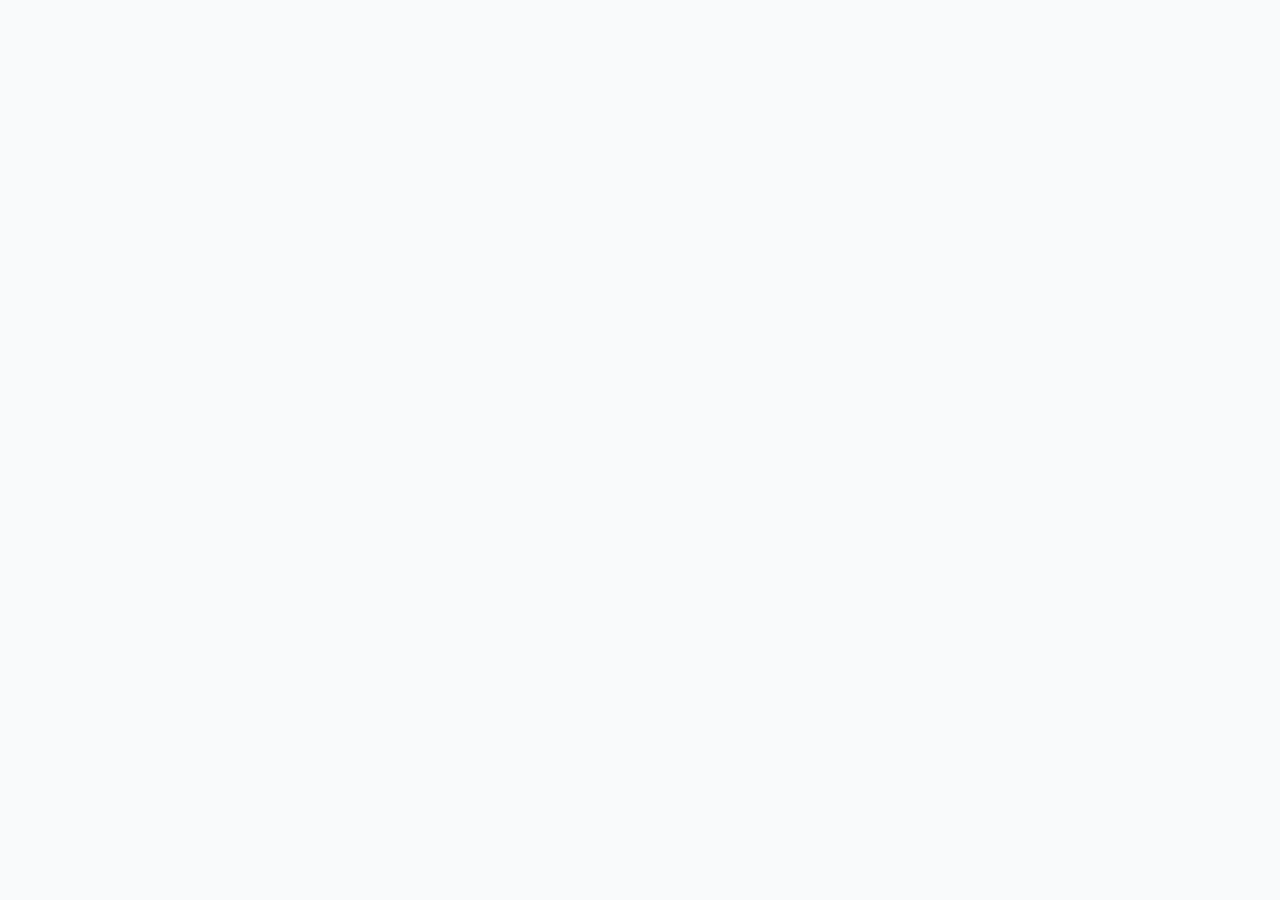
==== index.html @ e499d276 "Add files via upload" ====
<!DOCTYPE html>
<html lang="en">

<head>
    <meta charset="UTF-8">
    <meta name="viewport" content="width=device-width, initial-scale=1.0">
    <title>Chinmaya Vidyalaya</title>
    <link
        href="https://fonts.googleapis.com/css2?family=Playfair+Display:wght@600;700;800&family=Poppins:wght@300;400;500;600;700;800&display=swap"
        rel="stylesheet">
    <link rel="stylesheet" href="https://cdnjs.cloudflare.com/ajax/libs/font-awesome/6.4.0/css/all.min.css">
    <link rel="stylesheet" href="style.css">
    <link rel="icon" href="chinmaya-logo.png">
</head>

<body>

    <script src="script.js"></script>
</body>

</html>
---- style.css ----
/* ================================================================
   CHINMAYA VIDYALAYA - MEGA SCHOOL MANAGEMENT SYSTEM
   COMPLETE CSS WITH SINGLE THEME TOGGLE
   ================================================================ */

/* BASE RESET & SETUP */
* {
    margin: 0;
    padding: 0;
    box-sizing: border-box;
}

html {
    scroll-behavior: smooth;
}

html,
body {
    height: 100vh;
    width: 100vw;
    overflow: hidden;
}

/* CSS VARIABLES */
:root {
    /* --primary: #667eea; */
    --primary: #28378a;
    /* --secondary: #764ba2; */
    --secondary: #38f9d7;
    --tertiary: #a629b4;
    --success: #10b981;
    --danger: #ef4444;
    --warning: #f59e0b;
    --info: #3b82f6;
    --text-dark: #1f2937;
    --text-light: #6b7280;
    --bg-light: #f9fafb;
    --border: #e5e7eb;
    --shadow-sm: 0 1px 2px 0 rgba(0, 0, 0, 0.05);
    --shadow-md: 0 4px 6px -1px rgba(0, 0, 0, 0.1);
    --shadow-lg: 0 10px 15px -3px rgba(0, 0, 0, 0.1);
    --shadow-xl: 0 20px 25px -5px rgba(0, 0, 0, 0.1);
    --shadow-2xl: 0 25px 50px -12px rgba(0, 0, 0, 0.25);
    --transition-base: all 0.3s ease;
    --transition-slow: all 0.5s ease;
    --transition-fast: all 0.15s ease;
}

/* BODY & BASE STYLES */
body {
    font-family: 'Poppins', sans-serif;
    background: var(--bg-light);
    color: var(--text-dark);
    line-height: 1.6;
    -webkit-font-smoothing: antialiased;
    -moz-osx-font-smoothing: grayscale;
}

/* UTILITY CLASSES */
.hidden {
    display: none !important;
}

.visible {
    display: block !important;
}
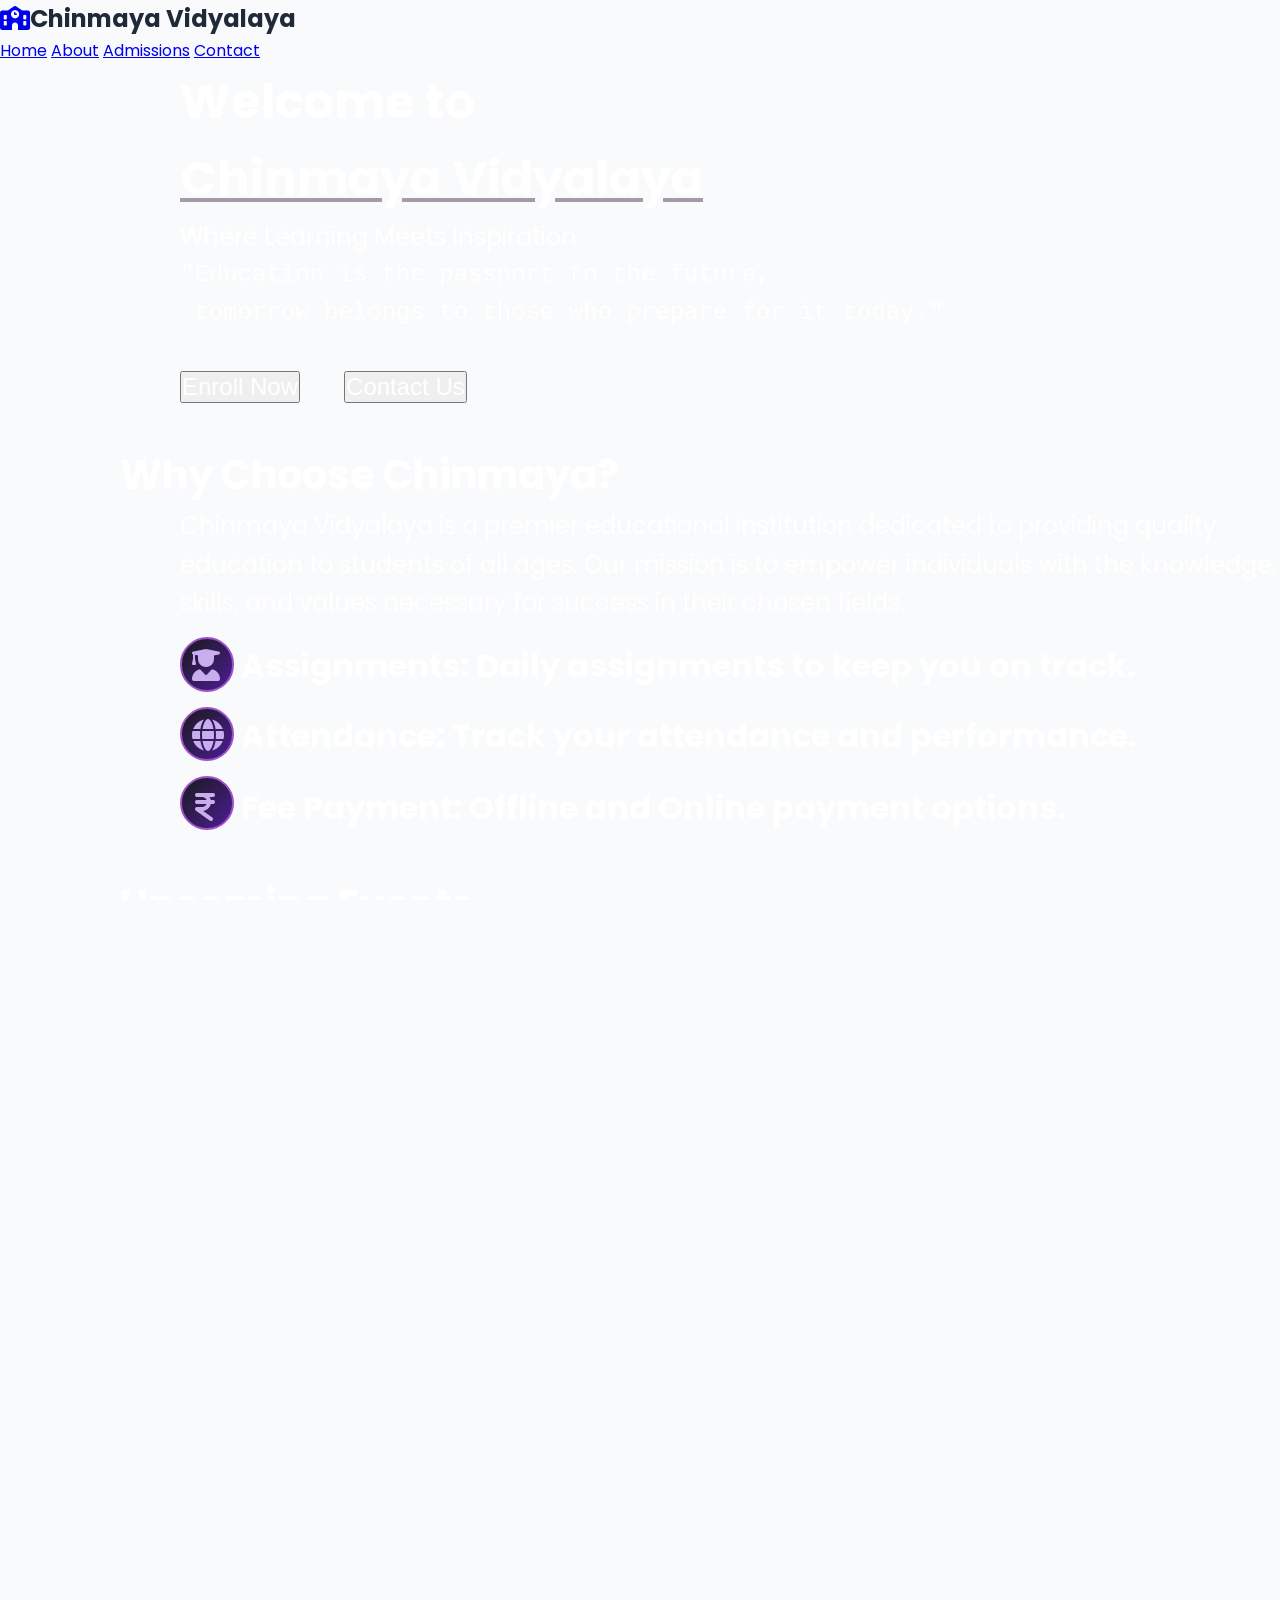
==== commit fa4740d7: "Update index.html" ====
--- a/index.html
+++ b/index.html
@@ -1,21 +1,177 @@
-<!DOCTYPE html>
+<!doctype html>
 <html lang="en">
-
-<head>
-    <meta charset="UTF-8">
-    <meta name="viewport" content="width=device-width, initial-scale=1.0">
+  <head>
+    <meta charset="UTF-8" />
+    <meta name="viewport" content="width=device-width, initial-scale=1.0" />
     <title>Chinmaya Vidyalaya</title>
     <link
-        href="https://fonts.googleapis.com/css2?family=Playfair+Display:wght@600;700;800&family=Poppins:wght@300;400;500;600;700;800&display=swap"
-        rel="stylesheet">
-    <link rel="stylesheet" href="https://cdnjs.cloudflare.com/ajax/libs/font-awesome/6.4.0/css/all.min.css">
-    <link rel="stylesheet" href="style.css">
-    <link rel="icon" href="chinmaya-logo.png">
-</head>
+      href="https://fonts.googleapis.com/css2?family=Playfair+Display:wght@600;700;800&family=Poppins:wght@300;400;500;600;700;800&display=swap"
+      rel="stylesheet"
+    />
+    <link
+      rel="stylesheet"
+      href="https://cdnjs.cloudflare.com/ajax/libs/font-awesome/6.4.0/css/all.min.css"
+    />
+    <link rel="stylesheet" href="style.css" />
+    <link rel="icon" href="assets/chogo.png" />
+  </head>
 
-<body>
+  <body>
+    <header class="nav-bar">
+      <div class="nav-bar-div">
+        <nav class="nav">
+          <div class="hego">
+            <h1 id="logo-container">
+              <a href="index.html"
+                ><i class="fa-solid fa-school" id="logo"></i></a
+              ><span id="logo-text">Chinmaya Vidyalaya</span>
+            </h1>
+          </div>
+          <div class="nav-links">
+            <a href="index.html" id="home" class="butt a">Home</a>
+            <a href="about.html" target="_blank" class="butt a">About</a>
+            <a href="about.html" target="_blank" class="butt a">Admissions</a>
+            <a
+              href="https://mail.google.com/mail/u/0/?fs=1&to=codeyaipro@gmail.com&tf=cm"
+              target="_blank"
+              class="btn-primary"
+              >Contact</a
+            >
+          </div>
+        </nav>
+      </div>
+    </header>
+    <main>
+        <div class="hero">
+            <div>
+                <h1 style="font-size: 3rem; color: white;margin-left: 180px">Welcome to</h1>
+                <h1 style="font-size: 3rem; color: white;margin-left: 180px;text-decoration: underline rgb(163, 156, 167)">Chinmaya Vidyalaya</h1>
+                <p style="font-size: 1.5rem; color: white;margin-left: 180px">Where Learning Meets Inspiration</p>
+                <pre style="font-size: 1.5rem; color: white;margin-left: 180px">
+"Education is the passport to the future,
+ tomorrow belongs to those who prepare for it today."
+                </pre>
+            </div>
+            <div>
+                <button class="btn-primary" style="font-size: 1.5rem; color: white;margin-left: 180px">Enroll Now</button>
+                <a href="https://mail.google.com/mail/u/0/?fs=1&to=codeyaipro@gmail.com&tf=cm" target="_blank"><button class="btn-secondary" style="font-size: 1.5rem; color: white;margin-left: 40px">Contact Us</button></a>
+            </div>
+        </div>
+        <section class="about">
+            <div>
+                <h2 style="font-size: 2.5rem; color: white;margin-left: 120px;margin-top: 40px">Why Choose Chinmaya?</h2>
+                <p style="font-size: 1.5rem; color: white;margin-left: 180px">
+                    Chinmaya Vidyalaya is a premier educational institution dedicated to providing quality education to students of all ages. Our mission is to empower individuals with the knowledge, skills, and values necessary for success in their chosen fields.
+                    <div class="graduate">
+                        <h3 style="font-size: 2rem; color: white;margin-left: 180px;margin-top: 15px;"><i class="fa-solid fa-user-graduate" style="height: 3.4rem;border: 2px solid rgb(159, 81, 201);width:3.4rem;padding: 10px;border-radius: 50%;background: linear-gradient(135deg, #1a1a1a, #4C1D95);color: #c8aeee"></i>
+                            <span>Assignments: </span>Daily assignments to keep you on track.
+                        </h3>
+                        <h3 style="font-size: 2rem; color: white;margin-left: 180px;margin-top: 15px"><i class="fa-solid fa-globe" style="height: 3.4rem;border: 2px solid rgb(159, 81, 201);width:3.4rem;padding: 10px;border-radius: 50%;background: linear-gradient(135deg, #1a1a1a, #4C1D95);color: #c8aeee""></i>
+                            <span>Attendance: </span>Track your attendance and performance.
+                        </h3>
+                        <h3 style="font-size: 2rem; color: white;margin-left: 180px;margin-top: 15px;"><i class="fa-solid fa-indian-rupee-sign" style="height: 3.4rem;border: 2px solid rgb(159, 81, 201);width:3.4rem;padding: 13px;border-radius: 50%;background: linear-gradient(135deg, #1a1a1a, #4C1D95);color: #c8aeee""></i>
+                            <span>Fee Payment: </span>Offline and Online payment options.
+                        </h3>
+                    </div>
+                </p>
+            </div>
+            <!-- <div class="events">
+                <h2 style="font-size: 2.5rem; color: white;margin-left: 120px;margin-top: 40px">Events</h2>
+                <div class="event-bar">
+                        <div class="event">
+                            <h3 style="font-size: 2rem; color: white;margin-left: 180px;margin-top: 15px"><i class="fa-solid fa-calendar-days" style="height: 3.4rem;border: 2px solid rgb(159, 81, 201);width:3.4rem;padding: 10px;border-radius: 50%;background: linear-gradient(135deg, #1a1a1a, #4C1D95);color: #c8aeee"></i>
+                                <span>Event Name: </span>Annual Day
+                                <span>| Date: </span>05th April 2026
+                            </h3>
+                            <h3 style="font-size: 2rem; color: white;margin-left: 180px;margin-top: 15px"><i class="fa-solid fa-calendar-days" style="height: 3.4rem;border: 2px solid rgb(159, 81, 201);width:3.4rem;padding: 10px;border-radius: 50%;background: linear-gradient(135deg, #1a1a1a, #4C1D95);color: #c8aeee"></i>
+                                <span>Event Name: </span>Sports Day
+                                <span>| Date: </span>14th May 2026
+                            </h3>
+                            <h3 style="font-size: 2rem; color: white;margin-left: 180px;margin-top: 15px"><i class="fa-solid fa-calendar-days" style="height: 3.4rem;border: 2px solid rgb(159, 81, 201);width:3.4rem;padding: 10px;border-radius: 50%;background: linear-gradient(135deg, #1a1a1a, #4C1D95);color: #c8aeee"></i>
+                                <span>Event Name: </span>Saraswati Day
+                                <span>| Date: </span>22th January 2026
+                            </h3>
+                            <h3 style="font-size: 2rem; color: white;margin-left: 180px;margin-top: 15px"><i class="fa-solid fa-calendar-days" style="height: 3.4rem;border: 2px solid rgb(159, 81, 201);width:3.4rem;padding: 10px;border-radius: 50%;background: linear-gradient(135deg, #1a1a1a, #4C1D95);color: #c8aeee"></i>
+                                <span>Event Name: </span>Virat BD!!
+                                <span>| Date: </span>04th July 2026
+                            </h3>
+                        </div>
+                </div>
+            </div> -->
+        </section>
+        <section class="reviews-section">
+        <h2 style="font-size: 2.5rem; color: white;margin-left: 120px;margin-top: 40px">Upcoming Events</h2>
+        <div class="reviews-slider">
+          <div class="reviews-track">
+            <div class="review-card">
+              <h3 style="font-size: 1.5rem; color: white;margin-top: 15px"><i class="fa-solid fa-calendar-days" style="height: 3.4rem;border: 2px solid rgb(159, 81, 201);width:3.4rem;padding: 10px;border-radius: 50%;background: linear-gradient(135deg, #1a1a1a, #4C1D95);color: #c8aeee"></i>
+                                <span>Event Name: </span>Annual Day
+                                <span>| Date: </span>05th April 2026
+                            </h3>
+            </div>
+            <div class="review-card">
+              <h3 style="font-size: 1.5rem; color: white;margin-top: 15px"><i class="fa-solid fa-calendar-days" style="height: 3.4rem;border: 2px solid rgb(159, 81, 201);width:3.4rem;padding: 10px;border-radius: 50%;background: linear-gradient(135deg, #1a1a1a, #4C1D95);color: #c8aeee"></i>
+                                <span>Event Name: </span>Sports Day
+                                <span>| Date: </span>14th May 2026
+                            </h3>
+            </div>
+            <div class="review-card">
+              <h3 style="font-size: 1.5rem; color: white;margin-top: 15px"><i class="fa-solid fa-calendar-days" style="height: 3.4rem;border: 2px solid rgb(159, 81, 201);width:3.4rem;padding: 10px;border-radius: 50%;background: linear-gradient(135deg, #1a1a1a, #4C1D95);color: #c8aeee"></i>
+                                <span>Event Name: </span>Saraswati Day
+                                <span>| Date: </span>22th January 2026
+                            </h3>
+            </div>
+            <div class="review-card">
+              <h3 style="font-size: 1.5rem; color: white;margin-top: 15px"><i class="fa-solid fa-calendar-days" style="height: 3.4rem;border: 2px solid rgb(159, 81, 201);width:3.4rem;padding: 10px;border-radius: 50%;background: linear-gradient(135deg, #1a1a1a, #4C1D95);color: #c8aeee"></i>
+                                <span>Event Name: </span>Virat BD!!
+                                <span>| Date: </span>04th July 2026
+                            </h3>
+            </div>
+          </div>
+        </div>
+      </section>
+      <section class="reviews-section">
+        <h2 style="font-size: 2.5rem; color: white;margin-left: 120px;margin-top: 40px">Glimpse of Events</h2>
+        <div class="reviews-slider">
+          <div class="reviews-track">
+            <div class="review-card">
+              <h3 style="font-size: 1.5rem; color: white;margin-top: 15px"><i class="fa-solid fa-calendar-days" style="height: 3.4rem;border: 2px solid rgb(159, 81, 201);width:3.4rem;padding: 10px;border-radius: 50%;background: linear-gradient(135deg, #1a1a1a, #4C1D95);color: #c8aeee"></i>
+                
+                <img src="chogo.png" style="height: 100px;margin-left: 10px">
+                                <span>Event Name: </span>Annual Day
+                                <span>| Date: </span>05th April 2026
+                            </h3>
+            </div>
+            <div class="review-card">
+              <h3 style="font-size: 1.5rem; color: white;margin-top: 15px"><i class="fa-solid fa-calendar-days" style="height: 3.4rem;border: 2px solid rgb(159, 81, 201);width:3.4rem;padding: 10px;border-radius: 50%;background: linear-gradient(135deg, #1a1a1a, #4C1D95);color: #c8aeee"></i>
+                                <span>Event Name: </span>Sports Day
+                                <span>| Date: </span>14th May 2026
+                            </h3>
+            </div>
+            <div class="review-card">
+              <h3 style="font-size: 1.5rem; color: white;margin-top: 15px"><i class="fa-solid fa-calendar-days" style="height: 3.4rem;border: 2px solid rgb(159, 81, 201);width:3.4rem;padding: 10px;border-radius: 50%;background: linear-gradient(135deg, #1a1a1a, #4C1D95);color: #c8aeee"></i>
+                                <span>Event Name: </span>Saraswati Day
+                                <span>| Date: </span>22th January 2026
+                            </h3>
+            </div>
+            <div class="review-card">
+              <h3 style="font-size: 1.5rem; color: white;margin-top: 15px"><i class="fa-solid fa-calendar-days" style="height: 3.4rem;border: 2px solid rgb(159, 81, 201);width:3.4rem;padding: 10px;border-radius: 50%;background: linear-gradient(135deg, #1a1a1a, #4C1D95);color: #c8aeee"></i>
+                                <span>Event Name: </span>Virat BD!!
+                                <span>| Date: </span>04th July 2026
+                            </h3>
+            </div>
+          </div>
+        </div>
+      </section>
+    </main>
+    <footer>
+      <hr />
+      <div class="footer">
+        <span class="para">Made it love and efforts by Vortex</span>
+        <span class="span">Copyright © 2026 Axiom. All rights reserved.</span>
+      </div>
+    </footer>
 
     <script src="script.js"></script>
-</body>
-
-</html>+  </body>
+</html>
